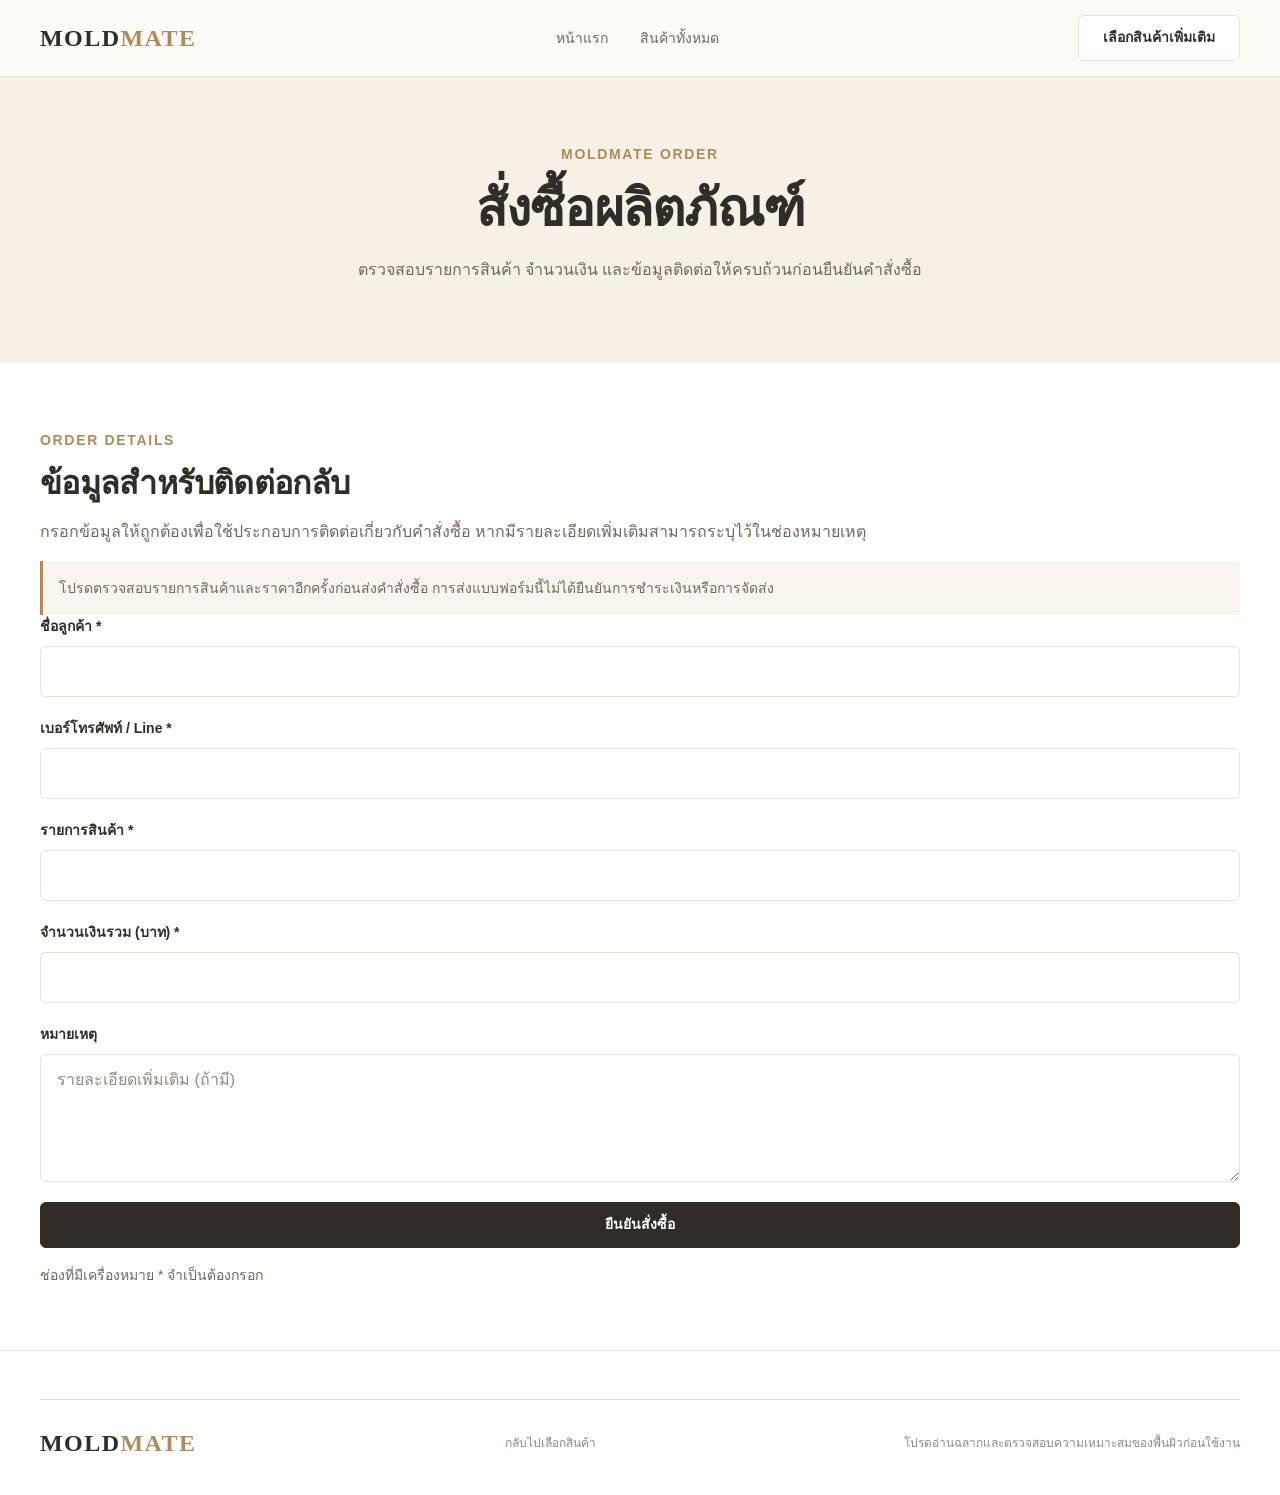
==== order.html @ 965f2d97 "Add files via upload" ====
<!doctype html>
<html lang="th">
<head>
  <meta charset="utf-8">
  <meta name="viewport" content="width=device-width, initial-scale=1">
  <meta name="theme-color" content="#fcfaf6">
  <meta name="description" content="แบบฟอร์มสั่งซื้อผลิตภัณฑ์ MOLDMATE">
  <title>สั่งซื้อผลิตภัณฑ์ | MOLDMATE</title>
  <link rel="stylesheet" href="style.css">
  <script src="script.js" defer></script>
</head>
<body>
  <header class="site-header">
    <div class="container header-inner">
      <a class="site-logo" href="index.html" aria-label="MOLDMATE หน้าแรก">MOLD<span>MATE</span></a>
      <nav class="site-nav" aria-label="เมนูหลัก">
        <a href="index.html">หน้าแรก</a>
        <a href="product.html">สินค้าทั้งหมด</a>
      </nav>
      <div class="header-actions">
        <a class="btn btn-secondary" href="product.html">เลือกสินค้าเพิ่มเติม</a>
      </div>
    </div>
  </header>

  <main>
    <section class="section section--cream">
      <div class="container text-center">
        <span class="eyebrow">MOLDMATE Order</span>
        <h1 class="section-title">สั่งซื้อผลิตภัณฑ์</h1>
        <p class="section-description">ตรวจสอบรายการสินค้า จำนวนเงิน และข้อมูลติดต่อให้ครบถ้วนก่อนยืนยันคำสั่งซื้อ</p>
      </div>
    </section>

    <section class="section section--white">
      <div class="container order-layout">
        <div class="order-intro">
          <span class="eyebrow">Order Details</span>
          <h2>ข้อมูลสำหรับติดต่อกลับ</h2>
          <p>กรอกข้อมูลให้ถูกต้องเพื่อใช้ประกอบการติดต่อเกี่ยวกับคำสั่งซื้อ หากมีรายละเอียดเพิ่มเติมสามารถระบุไว้ในช่องหมายเหตุ</p>
          <div class="notice">
            <p>โปรดตรวจสอบรายการสินค้าและราคาอีกครั้งก่อนส่งคำสั่งซื้อ การส่งแบบฟอร์มนี้ไม่ได้ยืนยันการชำระเงินหรือการจัดส่ง</p>
          </div>
        </div>

        <div class="order-form-panel">
          <form id="orderForm">
            <div class="form-group">
              <label class="form-label" for="customerName">ชื่อลูกค้า <span aria-hidden="true">*</span></label>
              <input class="form-input" type="text" id="customerName" name="customerName" autocomplete="name" required>
            </div>

            <div class="form-group">
              <label class="form-label" for="contact">เบอร์โทรศัพท์ / Line <span aria-hidden="true">*</span></label>
              <input class="form-input" type="text" id="contact" name="contact" autocomplete="tel" required>
            </div>

            <div class="form-group">
              <label class="form-label" for="items">รายการสินค้า <span aria-hidden="true">*</span></label>
              <input class="form-input" type="text" id="items" name="items" required>
            </div>

            <div class="form-group">
              <label class="form-label" for="total">จำนวนเงินรวม (บาท) <span aria-hidden="true">*</span></label>
              <input class="form-input" type="number" id="total" name="total" min="0" step="0.01" inputmode="decimal" required>
            </div>

            <div class="form-group">
              <label class="form-label" for="note">หมายเหตุ</label>
              <textarea class="form-textarea" id="note" name="note" rows="4" placeholder="รายละเอียดเพิ่มเติม (ถ้ามี)"></textarea>
            </div>

            <button class="btn btn-primary btn-block" id="submitOrder" type="submit">ยืนยันสั่งซื้อ</button>
            <p class="text-small mt-4 mb-0">ช่องที่มีเครื่องหมาย * จำเป็นต้องกรอก</p>
          </form>
        </div>
      </div>
    </section>
  </main>

  <footer class="site-footer">
    <div class="container footer-bottom">
      <a class="site-logo" href="index.html">MOLD<span>MATE</span></a>
      <a href="product.html">กลับไปเลือกสินค้า</a>
      <span>โปรดอ่านฉลากและตรวจสอบความเหมาะสมของพื้นผิวก่อนใช้งาน</span>
    </div>
  </footer>
</body>
</html>
---- style.css ----
/* ========================================
   MOLDMATE - Global Stylesheet
   Modern, clean and professional home care
   ======================================== */

/* 1. Design Tokens */
:root {
  --color-white: #ffffff;
  --color-ivory: #fcfaf6;
  --color-cream: #f6f0e7;
  --color-beige: #e9dece;
  --color-bronze: #ad8b5b;
  --color-gold-light: #d8c29b;

  --color-text: #302c27;
  --color-text-secondary: #70685f;
  --color-text-muted: #928a80;
  --color-border: #e8e1d7;
  --color-surface: #ffffff;
  --color-surface-alt: #f8f5ef;

  --color-bathroom: #b94d4d;
  --color-wall: #648363;
  --color-furniture: #ae8c6c;
  --color-home: #547ca7;
  --color-grout: #a85c55;
  --color-painted-surface: #6d8b6a;

  --color-trial: #eee7db;
  --color-standard: #e4ebdf;
  --color-specialist: #f0e5d8;

  --font-body: "Noto Sans Thai", "Tahoma", sans-serif;
  --font-heading: "Noto Sans Thai", "Georgia", serif;
  --font-brand: "Georgia", "Times New Roman", serif;

  --font-size-xs: 0.75rem;
  --font-size-sm: 0.875rem;
  --font-size-base: 1rem;
  --font-size-lg: 1.125rem;
  --font-size-xl: 1.25rem;
  --font-size-2xl: 1.5rem;
  --font-size-3xl: 2rem;
  --font-size-4xl: clamp(2rem, 4vw, 3.5rem);

  --line-height-tight: 1.25;
  --line-height-normal: 1.6;
  --line-height-loose: 1.8;

  --space-1: 0.25rem;
  --space-2: 0.5rem;
  --space-3: 0.75rem;
  --space-4: 1rem;
  --space-5: 1.25rem;
  --space-6: 1.5rem;
  --space-8: 2rem;
  --space-10: 2.5rem;
  --space-12: 3rem;
  --space-16: 4rem;
  --space-20: 5rem;

  --container-width: 1200px;
  --container-padding: 1.5rem;
  --header-height: 76px;

  --border-width: 1px;
  --radius-sm: 6px;
  --radius-md: 12px;
  --radius-lg: 20px;
  --radius-xl: 28px;
  --radius-pill: 999px;

  --shadow-sm: 0 2px 8px rgb(48 44 39 / 5%);
  --shadow-md: 0 8px 24px rgb(48 44 39 / 8%);
  --shadow-lg: 0 16px 40px rgb(48 44 39 / 12%);

  --transition-fast: 180ms ease;
  --transition-normal: 280ms ease;
  --focus-ring: 0 0 0 3px rgb(173 139 91 / 30%);
}

/* 2. Reset and Base */
*,
*::before,
*::after {
  box-sizing: border-box;
}

html {
  scroll-behavior: smooth;
  scroll-padding-top: calc(var(--header-height) + 1rem);
  -webkit-text-size-adjust: 100%;
}

body {
  margin: 0;
  background-color: var(--color-ivory);
  color: var(--color-text);
  font-family: var(--font-body);
  font-size: var(--font-size-base);
  line-height: var(--line-height-normal);
  -webkit-font-smoothing: antialiased;
  -moz-osx-font-smoothing: grayscale;
}

img,
picture,
video,
svg {
  display: block;
  max-width: 100%;
}

img {
  height: auto;
}

button,
input,
select,
textarea {
  font: inherit;
}

button,
select {
  cursor: pointer;
}

button {
  color: inherit;
}

a {
  color: inherit;
  text-decoration: none;
}

p,
h1,
h2,
h3,
h4,
h5,
h6 {
  margin-top: 0;
}

ul,
ol {
  padding-left: 1.5rem;
}

[hidden] {
  display: none !important;
}

::selection {
  background: var(--color-beige);
  color: var(--color-text);
}

:focus-visible {
  outline: none;
  box-shadow: var(--focus-ring);
}

/* 3. Typography */
h1,
h2,
h3,
h4,
h5,
h6 {
  margin-bottom: var(--space-4);
  font-weight: 600;
  line-height: var(--line-height-tight);
  letter-spacing: -0.02em;
}

h1 { font-size: var(--font-size-4xl); }
h2 { font-size: var(--font-size-3xl); }
h3 { font-size: var(--font-size-xl); }
h4 { font-size: var(--font-size-lg); }

p {
  margin-bottom: var(--space-4);
  color: var(--color-text-secondary);
}

small,
.text-small {
  font-size: var(--font-size-sm);
}

.text-muted { color: var(--color-text-muted); }
.text-secondary { color: var(--color-text-secondary); }
.text-center { text-align: center; }

.eyebrow {
  display: inline-block;
  margin-bottom: var(--space-3);
  color: var(--color-bronze);
  font-size: var(--font-size-sm);
  font-weight: 600;
  letter-spacing: 0.12em;
  text-transform: uppercase;
}

.section-title {
  margin-bottom: var(--space-4);
  color: var(--color-text);
}

.section-description {
  max-width: 680px;
  margin-right: auto;
  margin-left: auto;
  color: var(--color-text-secondary);
}

.brand-name {
  font-family: var(--font-brand);
  font-size: 1.75rem;
  font-weight: 700;
  letter-spacing: 0.06em;
}

/* 4. Layout */
.container {
  width: min(
    calc(100% - 2 * var(--container-padding)),
    var(--container-width)
  );
  margin-inline: auto;
}

.section { padding-block: var(--space-16); }
.section--cream { background-color: var(--color-cream); }
.section--white { background-color: var(--color-white); }

.section-header {
  margin-bottom: var(--space-10);
  text-align: center;
}

.stack > * + * { margin-top: var(--space-4); }
.flex { display: flex; }
.flex-wrap { flex-wrap: wrap; }
.items-center { align-items: center; }
.justify-between { justify-content: space-between; }
.gap-sm { gap: var(--space-2); }
.gap-md { gap: var(--space-4); }
.gap-lg { gap: var(--space-8); }

/* 5. Header and Navigation */
.site-header {
  position: sticky;
  z-index: 100;
  top: 0;
  width: 100%;
  min-height: var(--header-height);
  border-bottom: var(--border-width) solid var(--color-border);
  background-color: rgb(252 250 246 / 95%);
  backdrop-filter: blur(12px);
}

.header-inner {
  display: flex;
  min-height: var(--header-height);
  align-items: center;
  justify-content: space-between;
  gap: var(--space-6);
}

.site-logo {
  flex-shrink: 0;
  color: var(--color-text);
  font-family: var(--font-brand);
  font-size: 1.5rem;
  font-weight: 700;
  letter-spacing: 0.06em;
}

.site-logo span { color: var(--color-bronze); }

.site-nav {
  display: flex;
  align-items: center;
  gap: var(--space-8);
}

.site-nav a {
  color: var(--color-text-secondary);
  font-size: var(--font-size-sm);
  transition: color var(--transition-fast);
}

.site-nav a:hover,
.site-nav a[aria-current="page"] {
  color: var(--color-bronze);
}

.header-actions {
  display: flex;
  align-items: center;
  gap: var(--space-3);
}

/* 6. Hero Section */
.hero {
  overflow: hidden;
  padding-block: var(--space-20);
  background:
    radial-gradient(
      ellipse at 85% 15%,
      rgb(216 194 155 / 18%),
      transparent 42%
    ),
    var(--color-ivory);
}

.hero-inner {
  display: grid;
  grid-template-columns: minmax(0, 1fr) minmax(0, 0.9fr);
  align-items: center;
  gap: var(--space-12);
}

.hero-content { max-width: 600px; }

.hero-title {
  margin-bottom: var(--space-6);
  font-size: var(--font-size-4xl);
}

.hero-description {
  max-width: 520px;
  margin-bottom: var(--space-8);
  font-size: var(--font-size-lg);
  line-height: var(--line-height-loose);
}

.hero-media {
  overflow: hidden;
  border: var(--border-width) solid var(--color-border);
  border-radius: var(--radius-xl);
  background-color: var(--color-cream);
}

.hero-media img {
  width: 100%;
  aspect-ratio: 4 / 3;
  object-fit: cover;
}

/* 7. Buttons */
.btn {
  display: inline-flex;
  min-height: 46px;
  align-items: center;
  justify-content: center;
  gap: var(--space-2);
  padding: 0.75rem 1.5rem;
  border: var(--border-width) solid transparent;
  border-radius: var(--radius-sm);
  font-size: var(--font-size-sm);
  font-weight: 600;
  line-height: 1.4;
  text-align: center;
  transition:
    background-color var(--transition-fast),
    border-color var(--transition-fast),
    color var(--transition-fast),
    box-shadow var(--transition-fast);
}

.btn-primary {
  border-color: var(--color-text);
  background-color: var(--color-text);
  color: var(--color-white);
}

.btn-primary:hover {
  border-color: #4b4238;
  background-color: #4b4238;
}

.btn-secondary {
  border-color: var(--color-border);
  background-color: var(--color-white);
  color: var(--color-text);
}

.btn-secondary:hover {
  border-color: var(--color-bronze);
  background-color: var(--color-cream);
}

.btn-accent {
  border-color: var(--color-bronze);
  background-color: var(--color-bronze);
  color: var(--color-white);
}

.btn-accent:hover {
  border-color: #927247;
  background-color: #927247;
}

.btn:disabled,
.btn[aria-disabled="true"] {
  cursor: not-allowed;
  opacity: 0.55;
}

.btn-block { width: 100%; }

/* 8. Product Collection and Grid */
.product-section { padding-block: var(--space-16); }

.product-grid {
  display: grid;
  grid-template-columns: repeat(4, minmax(0, 1fr));
  gap: var(--space-6);
}

.product-group { margin-bottom: var(--space-12); }
.product-group:last-child { margin-bottom: 0; }

.product-group-header {
  display: flex;
  align-items: center;
  justify-content: space-between;
  gap: var(--space-4);
  margin-bottom: var(--space-6);
  padding-bottom: var(--space-4);
  border-bottom: var(--border-width) solid var(--color-border);
}

.product-group-title {
  margin-bottom: 0;
  font-size: var(--font-size-2xl);
}

.product-group-description {
  margin-top: var(--space-2);
  margin-bottom: 0;
  font-size: var(--font-size-sm);
}

/* 9. Product Cards */
.product-card {
  display: flex;
  min-width: 0;
  flex-direction: column;
  overflow: hidden;
  border: var(--border-width) solid var(--color-border);
  border-radius: var(--radius-md);
  background-color: var(--color-surface);
  box-shadow: var(--shadow-sm);
  transition:
    transform var(--transition-normal),
    box-shadow var(--transition-normal),
    border-color var(--transition-normal);
}

.product-card:hover {
  transform: translateY(-3px);
  border-color: var(--color-beige);
  box-shadow: var(--shadow-md);
}

.product-card-media {
  position: relative;
  overflow: hidden;
  background-color: var(--color-surface-alt);
  aspect-ratio: 4 / 3;
}

.product-card-image {
  width: 100%;
  height: 100%;
  object-fit: contain;
  padding: var(--space-4);
  transition: transform var(--transition-normal);
}

.product-card:hover .product-card-image {
  transform: scale(1.035);
}

.product-card-body {
  display: flex;
  flex: 1;
  flex-direction: column;
  align-items: flex-start;
  padding: var(--space-5);
}

.product-card-category {
  margin-bottom: var(--space-2);
  color: var(--color-bronze);
  font-size: var(--font-size-xs);
  font-weight: 600;
  letter-spacing: 0.06em;
  text-transform: uppercase;
}

.product-card-title {
  margin-bottom: var(--space-3);
  font-size: var(--font-size-base);
  line-height: 1.5;
  overflow-wrap: anywhere;
}

.product-card-description {
  flex: 1;
  margin-bottom: var(--space-4);
  font-size: var(--font-size-sm);
  line-height: var(--line-height-normal);
  overflow-wrap: anywhere;
}

.product-card-meta {
  display: flex;
  width: 100%;
  align-items: center;
  justify-content: space-between;
  gap: var(--space-2);
  margin-bottom: var(--space-4);
}

.product-size {
  color: var(--color-text-secondary);
  font-size: var(--font-size-sm);
}

.product-price {
  color: var(--color-text);
  font-size: var(--font-size-xl);
  font-weight: 700;
  white-space: nowrap;
}

.product-card .btn { margin-top: auto; }

/* 10. Product Category Accents */
.product-card[data-category="Bathroom Care"] {
  --product-accent: var(--color-bathroom);
}

.product-card[data-category="Wall Care"] {
  --product-accent: var(--color-wall);
}

.product-card[data-category="Furniture Care"] {
  --product-accent: var(--color-furniture);
}

.product-card[data-category="Home Care"] {
  --product-accent: var(--color-home);
}

.product-card[data-category="Grout Care"] {
  --product-accent: var(--color-grout);
}

.product-card[data-category="Painted Surface"] {
  --product-accent: var(--color-painted-surface);
}

.product-card-category,
.product-card .product-accent {
  color: var(--product-accent, var(--color-bronze));
}

.product-card-accent-line {
  width: 36px;
  height: 3px;
  margin-bottom: var(--space-3);
  border: 0;
  background-color: var(--product-accent, var(--color-bronze));
}

/* 11. Usage Type Badges */
.product-badge {
  display: inline-flex;
  align-items: center;
  justify-content: center;
  padding: 0.3rem 0.65rem;
  border: var(--border-width) solid transparent;
  border-radius: var(--radius-pill);
  font-size: var(--font-size-xs);
  font-weight: 600;
  line-height: 1.4;
}

.product-badge--trial {
  border-color: #e4d8c6;
  background-color: var(--color-trial);
  color: #6f573b;
}

.product-badge--standard {
  border-color: #d5dfcf;
  background-color: var(--color-standard);
  color: #486044;
}

.product-badge--specialist {
  border-color: #e6d4c1;
  background-color: var(--color-specialist);
  color: #79593d;
}

/* 12. Product Filters */
.product-filters {
  display: flex;
  flex-wrap: wrap;
  align-items: center;
  justify-content: center;
  gap: var(--space-3);
  margin-bottom: var(--space-8);
}

.filter-button {
  min-height: 42px;
  padding: 0.6rem 1rem;
  border: var(--border-width) solid var(--color-border);
  border-radius: var(--radius-pill);
  background-color: var(--color-white);
  color: var(--color-text-secondary);
  font-size: var(--font-size-sm);
  transition:
    background-color var(--transition-fast),
    border-color var(--transition-fast),
    color var(--transition-fast);
}

.filter-button:hover,
.filter-button[aria-pressed="true"] {
  border-color: var(--color-bronze);
  background-color: var(--color-cream);
  color: var(--color-text);
}

/* 13. Forms and Inputs */
.form-group {
  display: flex;
  flex-direction: column;
  gap: var(--space-2);
  margin-bottom: var(--space-5);
}

.form-label {
  color: var(--color-text);
  font-size: var(--font-size-sm);
  font-weight: 600;
}

.form-input,
.form-select,
.form-textarea {
  width: 100%;
  min-height: 46px;
  padding: 0.75rem 1rem;
  border: var(--border-width) solid var(--color-border);
  border-radius: var(--radius-sm);
  background-color: var(--color-white);
  color: var(--color-text);
  transition:
    border-color var(--transition-fast),
    box-shadow var(--transition-fast);
}

.form-textarea {
  min-height: 120px;
  resize: vertical;
}

.form-input::placeholder,
.form-textarea::placeholder {
  color: var(--color-text-muted);
}

.form-input:focus,
.form-select:focus,
.form-textarea:focus {
  border-color: var(--color-bronze);
  outline: none;
  box-shadow: var(--focus-ring);
}

/* 14. Informational Panels */
.info-panel {
  padding: var(--space-6);
  border: var(--border-width) solid var(--color-border);
  border-radius: var(--radius-md);
  background-color: var(--color-white);
}

.info-panel--cream { background-color: var(--color-cream); }

.notice {
  padding: var(--space-4);
  border-left: 3px solid var(--color-bronze);
  background-color: var(--color-surface-alt);
  color: var(--color-text-secondary);
  font-size: var(--font-size-sm);
}

.notice p:last-child { margin-bottom: 0; }

/* 15. Benefits and Features */
.feature-grid {
  display: grid;
  grid-template-columns: repeat(3, minmax(0, 1fr));
  gap: var(--space-6);
}

.feature-card {
  padding: var(--space-6);
  border: var(--border-width) solid var(--color-border);
  border-radius: var(--radius-md);
  background-color: var(--color-white);
}

.feature-icon {
  display: inline-flex;
  width: 44px;
  height: 44px;
  align-items: center;
  justify-content: center;
  margin-bottom: var(--space-4);
  border-radius: var(--radius-md);
  background-color: var(--color-cream);
  color: var(--color-bronze);
}

.feature-title {
  margin-bottom: var(--space-2);
  font-size: var(--font-size-lg);
}

.feature-description {
  margin-bottom: 0;
  font-size: var(--font-size-sm);
}

/* 16. Call to Action */
.cta-section {
  padding-block: var(--space-16);
  background-color: var(--color-cream);
}

.cta-panel {
  padding: var(--space-12);
  border: var(--border-width) solid var(--color-border);
  border-radius: var(--radius-xl);
  background-color: var(--color-white);
  text-align: center;
}

.cta-title { margin-bottom: var(--space-4); }

.cta-description {
  max-width: 600px;
  margin-inline: auto;
  margin-bottom: var(--space-6);
}

/* 17. Footer */
.site-footer {
  padding-top: var(--space-12);
  padding-bottom: var(--space-8);
  border-top: var(--border-width) solid var(--color-border);
  background-color: var(--color-white);
}

.footer-grid {
  display: grid;
  grid-template-columns: 1.5fr 1fr 1fr;
  gap: var(--space-8);
  padding-bottom: var(--space-8);
}

.footer-heading {
  margin-bottom: var(--space-4);
  font-size: var(--font-size-base);
}

.footer-links {
  display: flex;
  flex-direction: column;
  gap: var(--space-3);
  padding: 0;
  list-style: none;
}

.footer-links a {
  color: var(--color-text-secondary);
  font-size: var(--font-size-sm);
  transition: color var(--transition-fast);
}

.footer-links a:hover { color: var(--color-bronze); }

.footer-bottom {
  display: flex;
  flex-wrap: wrap;
  align-items: center;
  justify-content: space-between;
  gap: var(--space-4);
  padding-top: var(--space-6);
  border-top: var(--border-width) solid var(--color-border);
  color: var(--color-text-muted);
  font-size: var(--font-size-xs);
}

/* 18. Utility Classes */
.w-full { width: 100%; }
.max-w-readable { max-width: 720px; }
.mx-auto { margin-inline: auto; }
.mt-4 { margin-top: var(--space-4); }
.mb-0 { margin-bottom: 0; }
.mb-4 { margin-bottom: var(--space-4); }
.mb-8 { margin-bottom: var(--space-8); }
.rounded { border-radius: var(--radius-md); }
.border { border: var(--border-width) solid var(--color-border); }
.bg-white { background-color: var(--color-white); }
.bg-cream { background-color: var(--color-cream); }

/* 19. Responsive: Tablet */
@media (max-width: 1024px) {
  :root { --container-padding: 1.25rem; }

  .product-grid {
    grid-template-columns: repeat(3, minmax(0, 1fr));
    gap: var(--space-5);
  }

  .hero-inner { gap: var(--space-8); }

  .feature-grid {
    grid-template-columns: repeat(2, minmax(0, 1fr));
  }

  .site-nav { gap: var(--space-4); }
}

/* 20. Responsive: Mobile */
@media (max-width: 768px) {
  :root {
    --header-height: 64px;
    --container-padding: 1rem;
  }

  .section { padding-block: var(--space-12); }
  .site-nav { gap: var(--space-3); }
  .site-nav a { font-size: var(--font-size-xs); }
  .header-inner { gap: var(--space-3); }
  .site-logo { font-size: 1.25rem; }
  .hero { padding-block: var(--space-12); }

  .hero-inner {
    grid-template-columns: 1fr;
    gap: var(--space-8);
  }

  .hero-content { max-width: 100%; }

  .hero-media {
    max-width: 560px;
    margin-inline: auto;
  }

  .product-grid {
    grid-template-columns: repeat(2, minmax(0, 1fr));
    gap: var(--space-4);
  }

  .product-card-body { padding: var(--space-4); }
  .product-card-title { font-size: var(--font-size-sm); }
  .product-card-description { font-size: var(--font-size-xs); }
  .product-price { font-size: var(--font-size-lg); }

  .product-group-header {
    align-items: flex-start;
    flex-direction: column;
  }

  .feature-grid { grid-template-columns: 1fr; }

  .footer-grid {
    grid-template-columns: repeat(2, minmax(0, 1fr));
  }

  .cta-panel { padding: var(--space-8); }
}

/* 21. Responsive: Small Mobile */
@media (max-width: 480px) {
  .brand-name { font-size: 1.25rem; }
  .site-nav { gap: var(--space-2); }

  .header-actions .btn {
    min-height: 40px;
    padding: 0.5rem 0.75rem;
    font-size: var(--font-size-xs);
  }

  .hero-description { font-size: var(--font-size-base); }

  .product-grid { gap: var(--space-3); }
  .product-card-body { padding: var(--space-3); }

  .product-card-meta {
    align-items: flex-start;
    flex-direction: column;
  }

  .product-price { font-size: var(--font-size-lg); }

  .product-card .btn {
    width: 100%;
    min-height: 42px;
    padding-inline: var(--space-2);
    font-size: var(--font-size-xs);
  }

  .product-filters { justify-content: flex-start; }

  .footer-grid {
    grid-template-columns: 1fr;
    gap: var(--space-6);
  }

  .footer-bottom {
    align-items: flex-start;
    flex-direction: column;
  }

  .cta-panel { padding: var(--space-6); }
}

/* 22. Accessibility and Reduced Motion */
@media (prefers-reduced-motion: reduce) {
  *,
  *::before,
  *::after {
    scroll-behavior: auto !important;
    animation-duration: 0.01ms !important;
    animation-iteration-count: 1 !important;
    transition-duration: 0.01ms !important;
  }
}
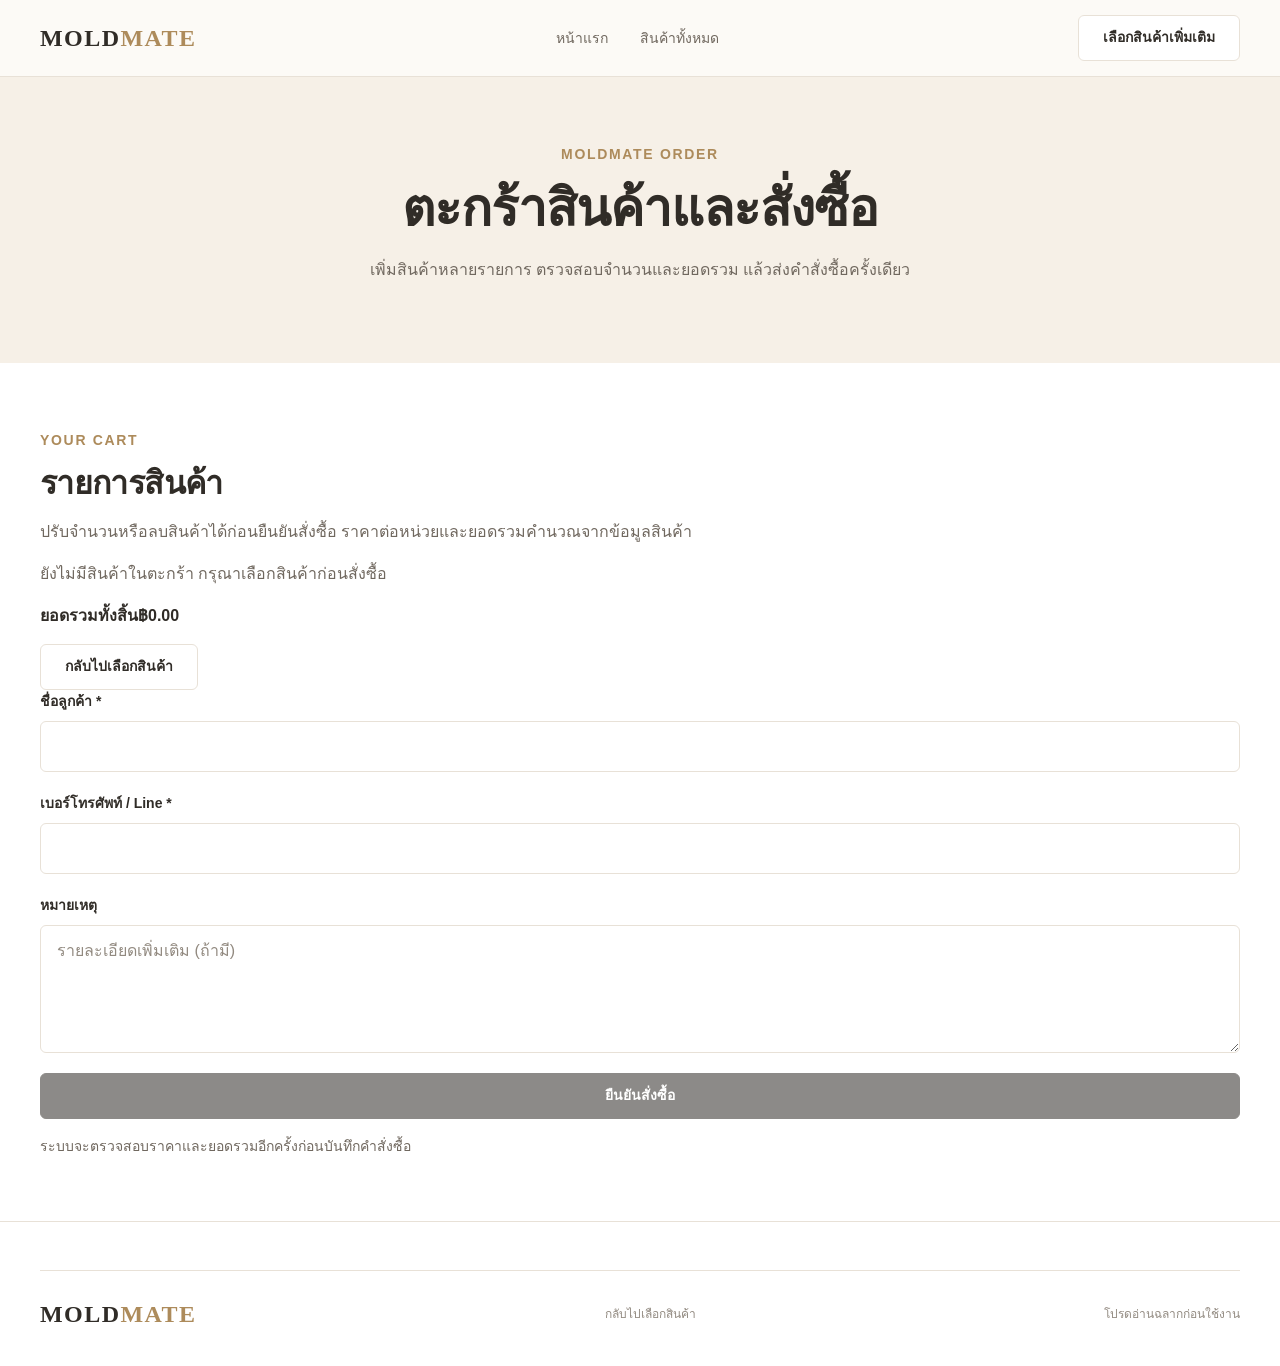
==== commit 26ad8d65: "Add files via upload" ====
--- a/order.html
+++ b/order.html
@@ -1,89 +1,7 @@
 <!doctype html>
-<html lang="th">
-<head>
-  <meta charset="utf-8">
-  <meta name="viewport" content="width=device-width, initial-scale=1">
-  <meta name="theme-color" content="#fcfaf6">
-  <meta name="description" content="แบบฟอร์มสั่งซื้อผลิตภัณฑ์ MOLDMATE">
-  <title>สั่งซื้อผลิตภัณฑ์ | MOLDMATE</title>
-  <link rel="stylesheet" href="style.css">
-  <script src="script.js" defer></script>
-</head>
-<body>
-  <header class="site-header">
-    <div class="container header-inner">
-      <a class="site-logo" href="index.html" aria-label="MOLDMATE หน้าแรก">MOLD<span>MATE</span></a>
-      <nav class="site-nav" aria-label="เมนูหลัก">
-        <a href="index.html">หน้าแรก</a>
-        <a href="product.html">สินค้าทั้งหมด</a>
-      </nav>
-      <div class="header-actions">
-        <a class="btn btn-secondary" href="product.html">เลือกสินค้าเพิ่มเติม</a>
-      </div>
-    </div>
-  </header>
-
-  <main>
-    <section class="section section--cream">
-      <div class="container text-center">
-        <span class="eyebrow">MOLDMATE Order</span>
-        <h1 class="section-title">สั่งซื้อผลิตภัณฑ์</h1>
-        <p class="section-description">ตรวจสอบรายการสินค้า จำนวนเงิน และข้อมูลติดต่อให้ครบถ้วนก่อนยืนยันคำสั่งซื้อ</p>
-      </div>
-    </section>
-
-    <section class="section section--white">
-      <div class="container order-layout">
-        <div class="order-intro">
-          <span class="eyebrow">Order Details</span>
-          <h2>ข้อมูลสำหรับติดต่อกลับ</h2>
-          <p>กรอกข้อมูลให้ถูกต้องเพื่อใช้ประกอบการติดต่อเกี่ยวกับคำสั่งซื้อ หากมีรายละเอียดเพิ่มเติมสามารถระบุไว้ในช่องหมายเหตุ</p>
-          <div class="notice">
-            <p>โปรดตรวจสอบรายการสินค้าและราคาอีกครั้งก่อนส่งคำสั่งซื้อ การส่งแบบฟอร์มนี้ไม่ได้ยืนยันการชำระเงินหรือการจัดส่ง</p>
-          </div>
-        </div>
-
-        <div class="order-form-panel">
-          <form id="orderForm">
-            <div class="form-group">
-              <label class="form-label" for="customerName">ชื่อลูกค้า <span aria-hidden="true">*</span></label>
-              <input class="form-input" type="text" id="customerName" name="customerName" autocomplete="name" required>
-            </div>
-
-            <div class="form-group">
-              <label class="form-label" for="contact">เบอร์โทรศัพท์ / Line <span aria-hidden="true">*</span></label>
-              <input class="form-input" type="text" id="contact" name="contact" autocomplete="tel" required>
-            </div>
-
-            <div class="form-group">
-              <label class="form-label" for="items">รายการสินค้า <span aria-hidden="true">*</span></label>
-              <input class="form-input" type="text" id="items" name="items" required>
-            </div>
-
-            <div class="form-group">
-              <label class="form-label" for="total">จำนวนเงินรวม (บาท) <span aria-hidden="true">*</span></label>
-              <input class="form-input" type="number" id="total" name="total" min="0" step="0.01" inputmode="decimal" required>
-            </div>
-
-            <div class="form-group">
-              <label class="form-label" for="note">หมายเหตุ</label>
-              <textarea class="form-textarea" id="note" name="note" rows="4" placeholder="รายละเอียดเพิ่มเติม (ถ้ามี)"></textarea>
-            </div>
-
-            <button class="btn btn-primary btn-block" id="submitOrder" type="submit">ยืนยันสั่งซื้อ</button>
-            <p class="text-small mt-4 mb-0">ช่องที่มีเครื่องหมาย * จำเป็นต้องกรอก</p>
-          </form>
-        </div>
-      </div>
-    </section>
-  </main>
-
-  <footer class="site-footer">
-    <div class="container footer-bottom">
-      <a class="site-logo" href="index.html">MOLD<span>MATE</span></a>
-      <a href="product.html">กลับไปเลือกสินค้า</a>
-      <span>โปรดอ่านฉลากและตรวจสอบความเหมาะสมของพื้นผิวก่อนใช้งาน</span>
-    </div>
-  </footer>
-</body>
-</html>
+<html lang="th"><head><meta charset="utf-8"><meta name="viewport" content="width=device-width, initial-scale=1"><meta name="theme-color" content="#fcfaf6"><meta name="description" content="ตะกร้าสินค้าและแบบฟอร์มสั่งซื้อผลิตภัณฑ์ MOLDMATE"><title>ตะกร้าและสั่งซื้อ | MOLDMATE</title><link rel="stylesheet" href="style.css"><script src="script.js" defer></script></head>
+<body><header class="site-header"><div class="container header-inner"><a class="site-logo" href="index.html">MOLD<span>MATE</span></a><nav class="site-nav" aria-label="เมนูหลัก"><a href="index.html">หน้าแรก</a><a href="product.html">สินค้าทั้งหมด</a></nav><div class="header-actions"><a class="btn btn-secondary" href="product.html">เลือกสินค้าเพิ่มเติม</a></div></div></header>
+<main><section class="section section--cream"><div class="container text-center"><span class="eyebrow">MOLDMATE Order</span><h1 class="section-title">ตะกร้าสินค้าและสั่งซื้อ</h1><p class="section-description">เพิ่มสินค้าหลายรายการ ตรวจสอบจำนวนและยอดรวม แล้วส่งคำสั่งซื้อครั้งเดียว</p></div></section>
+<section class="section section--white"><div class="container order-layout"><div class="order-intro"><span class="eyebrow">Your Cart</span><h2>รายการสินค้า</h2><p>ปรับจำนวนหรือลบสินค้าได้ก่อนยืนยันสั่งซื้อ ราคาต่อหน่วยและยอดรวมคำนวณจากข้อมูลสินค้า</p><div id="cartItems" class="cart-items" aria-live="polite"></div><div class="cart-total-row"><strong>ยอดรวมทั้งสิ้น</strong><strong id="cartGrandTotal">฿0.00</strong></div><p id="cartStatus" class="notice" role="status" aria-live="polite" hidden></p><a class="btn btn-secondary mt-4" href="product.html">กลับไปเลือกสินค้า</a></div>
+<div class="order-form-panel"><form id="orderForm"><div class="form-group"><label class="form-label" for="customerName">ชื่อลูกค้า <span aria-hidden="true">*</span></label><input class="form-input" type="text" id="customerName" name="customerName" autocomplete="name" maxlength="120" required></div><div class="form-group"><label class="form-label" for="contact">เบอร์โทรศัพท์ / Line <span aria-hidden="true">*</span></label><input class="form-input" type="text" id="contact" name="contact" autocomplete="tel" maxlength="120" required></div><input type="hidden" id="items" name="items"><input type="hidden" id="total" name="total" value="0"><div class="form-group"><label class="form-label" for="note">หมายเหตุ</label><textarea class="form-textarea" id="note" name="note" rows="4" maxlength="1000" placeholder="รายละเอียดเพิ่มเติม (ถ้ามี)"></textarea></div><button class="btn btn-primary btn-block" id="submitOrder" type="submit">ยืนยันสั่งซื้อ</button><p class="text-small mt-4 mb-0">ระบบจะตรวจสอบราคาและยอดรวมอีกครั้งก่อนบันทึกคำสั่งซื้อ</p></form></div></div></section></main>
+<footer class="site-footer"><div class="container footer-bottom"><a class="site-logo" href="index.html">MOLD<span>MATE</span></a><a href="product.html">กลับไปเลือกสินค้า</a><span>โปรดอ่านฉลากก่อนใช้งาน</span></div></footer></body></html>
--- a/style.css
+++ b/style.css
@@ -955,3 +955,87 @@
     transition-duration: 0.01ms !important;
   }
 }
+
+
+/* MOLDMATE homepage product collection - compact real product images */
+.hero-media {
+  overflow: hidden;
+  min-width: 0;
+  border: 1px solid var(--color-border);
+  border-radius: var(--radius-xl);
+  background: var(--color-cream);
+}
+
+.hero-collection {
+  padding: clamp(1rem, 2.2vw, 1.75rem);
+}
+
+.hero-collection-heading .eyebrow {
+  margin-bottom: 0.4rem;
+}
+
+.hero-collection-heading p {
+  margin-bottom: 1.25rem;
+}
+
+.hero-bottles {
+  display: grid;
+  grid-template-columns: repeat(4, minmax(0, 1fr));
+  align-items: start;
+  gap: clamp(0.35rem, 1vw, 0.8rem);
+}
+
+.hero-product {
+  display: flex;
+  min-width: 0;
+  flex-direction: column;
+  align-items: center;
+  gap: 0.55rem;
+  padding: 0.35rem;
+  border: 1px solid transparent;
+  border-radius: var(--radius-md);
+  text-align: center;
+  transition: background-color var(--transition-fast), border-color var(--transition-fast);
+}
+
+.hero-product:hover {
+  border-color: var(--color-border);
+  background: rgb(255 255 255 / 65%);
+}
+
+.hero-product img {
+  display: block;
+  width: 100%;
+  height: clamp(115px, 15vw, 185px);
+  object-fit: contain;
+  object-position: center bottom;
+  border-radius: var(--radius-sm);
+  background: transparent;
+}
+
+.hero-product span {
+  color: var(--color-text);
+  font-size: clamp(0.65rem, 0.85vw, 0.8rem);
+  font-weight: 600;
+  line-height: 1.35;
+  overflow-wrap: anywhere;
+}
+
+.hero-collection-note {
+  margin: 1rem 0 0;
+  font-size: var(--font-size-xs);
+  text-align: center;
+}
+
+@media (max-width: 768px) {
+  .hero-media { width: 100%; }
+  .hero-bottles { gap: 0.4rem; }
+  .hero-product { padding: 0.2rem; }
+  .hero-product img { height: 145px; }
+  .hero-product span { font-size: 0.7rem; }
+}
+
+@media (max-width: 380px) {
+  .hero-product img { height: 115px; }
+  .hero-product span { font-size: 0.62rem; }
+}
